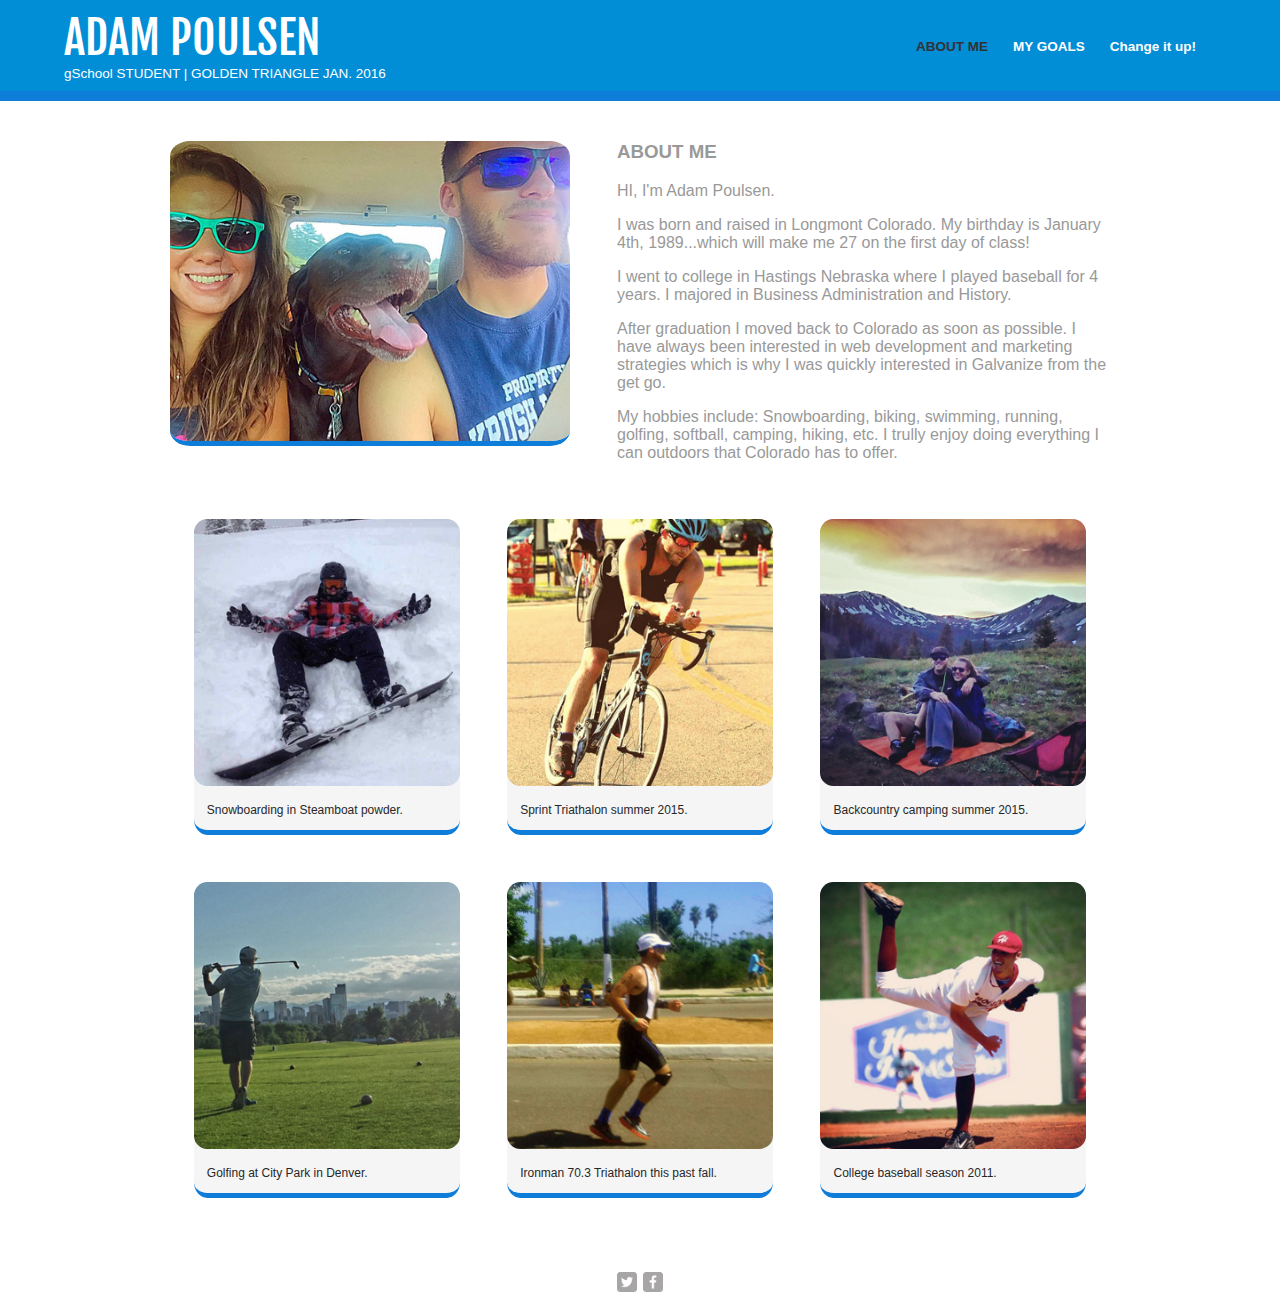
==== index.html @ 974e78f0 "Personal Page" ====
<!DOCTYPE html>
<html>
  <head>
    <meta charset="utf-8">
    <title> Adam Poulsen </title>
    <link rel="stylesheet" href="css/normalize.css">
    <link href='https://fonts.googleapis.com/css?family=Fjalla+One' rel='stylesheet' type='text/css'>
    <link rel="stylesheet" href="css/main.css">
    <link rel="stylesheet" href="css/responsive.css">
    <script src="http://ajax.googleapis.com/ajax/libs/jquery/1.11.0/jquery.min.js"></script>
    <script src="script.js"></script>
  </head>
    <body>
      <header>
        <a href="about.html" id="logo">
          <h1>ADAM POULSEN</h1> 
          <h2>gSchool STUDENT | GOLDEN TRIANGLE JAN. 2016</h2>
        </a> 
        <nav>
          <ul>
            <li><a href="about.html" class="selected">ABOUT ME</a></li>
            <li><a href="goals.html">MY GOALS</a></li>
            <li><a href="#" class="yup" id="change_background">Change it up!</a></li>
          </ul>
        </nav>
       </header>
      <div id="wrapper">
        <section>
          <img src="img/adam.JPG" alt="Photo of Adam P." class="profile-photo">
          <h3>ABOUT ME</h3>
          <p> HI, I'm Adam Poulsen.</p>
          <p>I was born and raised in Longmont Colorado.  My birthday is January 4th, 1989...which will make me 27 on the first day of class!</p>
          <p>I went to college in Hastings Nebraska where I played baseball for 4 years.  I majored in Business Administration and History.</p>
          <p>After graduation I moved back to Colorado as soon as possible.  I have always been interested in web development and marketing strategies which is why I was quickly interested in Galvanize from the get go.</p>
          <p>My hobbies include: Snowboarding, biking, swimming, running, golfing, softball, camping, hiking, etc.  I trully enjoy doing everything I can outdoors that Colorado has to offer.</p>
        </section></br>
        <section>
          <ul id='gallery'>
            <li>
              <a href="img/boarding.png">
                <img src="img/boarding.png" alt="">
                <p>Snowboarding in Steamboat powder.</p>
              </a> 
            </li>
            <li>
              <a href="img/bike.png">
                <img src="img/bike.png" alt="">
                <p>Sprint Triathalon summer 2015.</p>
              </a> 
            </li>
            <li>
              <a href="img/camping.png">
                <img src="img/camping.png" alt="">
                <p>Backcountry camping summer 2015.</p>
              </a> 
            </li>
            <li>
              <a href="img/golf.png">
                <img src="img/golf.png" alt="">
                <p>Golfing at City Park in Denver.</p>
              </a> 
            </li>
            <li>
              <a href="img/tri.png">
                <img src="img/tri.png" alt="">
                <p>Ironman 70.3 Triathalon this past fall.</p>
              </a> 
            </li>
            <li>
              <a href="img/baseball.png">
                <img src="img/baseball.png" alt="">
                <p>College baseball season 2011.</p>
              </a> 
            </li>
          </ul>
        </section>

      <footer>
        <a href="https://github.com/amp0024"><img src="img/twitter-wrap.png" alt="Twitter Logo" class="social-icon"></a>
        <a href="http://facebook.com"><img src="img/facebook-wrap.png" alt="Facebook Logo" class="social-icon"></a>
      </footer>
     </div>
    </body>
 
</html>
---- css/main.css ----
/*********
GENERAL
*********/

body {
  font-family: 'Open Sans', sans-serif;
}


#wrapper {
  max-width: 940px;
  margin: 0 auto;
  padding: 0 5%;
  background-color: "blue";
}

a {
 text-decoration: none;
}

img {
  max-width: 100%;
}

h3 {
  margin: 0 0 1em 0;
}


/*********
HEADING
*********/

header {
  float: left;
  margin: 0 0 30px 0;
  padding:  5px 0 0 0;
  width: 100%;
}


#logo {
 text-align: center;
 margin: 0;
}

h1 {
 font-family: 'Fjalla One', sans-serif;
 margin: 15px 0;
 font-size: 1.75em;
 font-weight: normal;
 line-height: 0.8em;
}

h2 {
  font-size: 0.75em;
  margin: -5px 0 0;
  font-weight: normal;
}

/*********
NAVIGATION
*********/

nav {
 text-align: center;
  padding: 10px 0;
  margin: 20px 0 0;
}

nav ul {
 list-style: none;
  margin: 0 10px;
  padding: 0;
}

nav ul li {
display: inline-block;
}

nav a {
  font-weight: 800;
  padding: 15px 10px;
  font-size: 0.75em;
}

/*********
FOOTER
*********/

footer {
 font-size: 0.75m;
  text-align: center;
  clear: both;
  padding-top: 50px;
  color: #ccc;
}

.social-icon {
  width: 20px;
  height: 20px;
  margin: 0 1px;
}



/*********
Page About
*********/

#gallery {
  margin: 0;
  padding: 0;
  list-style: none;
}

#gallery li {
  float: left;
  width: 45%;
  margin: 2.5%;
  background-color: #f5f5f5;
  color: #272727;
  border-radius: 5%;
  border-bottom: 5px solid #0d7dd9;
}

#gallery li a img {
border-radius: 5%;

}

#gallery li a p {
  margin: 0;
  padding: 5%;
  font-size: 0.75em;
  color: #272727;
  
}


.profile-photo {
  display: block;
  float: none;
  max-width: 400px;
  width: 90%;
  padding: 0px;
  margin: 0 10px 20px;
  border-radius: 5%;
  border-bottom: 5px solid #0d7dd9;
}

.goals {
  display: block;
  float: left;
  width: 45%;
  padding: 0px;
  margin: 0 50px 0 15px;
}


/*********
COLORS
*********/

/* site body */
body {
  background-color: #fff;
  color: #999;
}


header {
 background-color: #018ed7;
 border-color: #333133;
}

/*nav background on mobile */
nav {
  background: #0e7dd5;
}

/* logo text */
h1, h2 {
  color: #ffffff;
}

/* links */
a {
 color: #018ed7; 
}



nav a, nav a:visited {
  color: #fff;
}
/*selected nav link */
nav a.selected, nav a:hover {
  color: #333133;
}
---- css/responsive.css ----
@media screen and (min-width: 480px) {
  
  /*********
  TWO COLUMN LAYOUT
  *********/
  
  #primary {
    width: 50%;
    float: left;
  }
  
  #secondary {
    width: 40%;
    float: right;
  }
  
  /*********
  Page Portfolio
  *********/
  
  #gallery li {
    width: 28.3333%; 
  }
  
  #gallery li:nth-child(4n) {
    clear: left;
  }
  
  /*********
  Page About
  *********/
  
  .profile-photo {
    float: left;
    margin: 0 5% 30px 0;
  }
  
  
} 
  
@media screen and (min-width: 660px) {
  
  /*********
  header
  *********/
  
  nav { 
    background: none;
    float: right;
    font-size: 1.125em;
    margin-right: 5%;
    text-align: right;
    width: 45%;
  }
  #logo { 
    float: left;
    font-size: 1.125em;
    margin-left: 5%;
    text-align: left;
    width: 45%;
  }
   
  h1 {
   font-size: 2.5em; 
  }
  
  h2 {
    font-size; 0.825em;
    margin-bottom: 10px; 
  }
  
  header {
    border-bottom: 10px solid #0d7dd9;
    margin-bottom: 40px;
  }
  
  
}
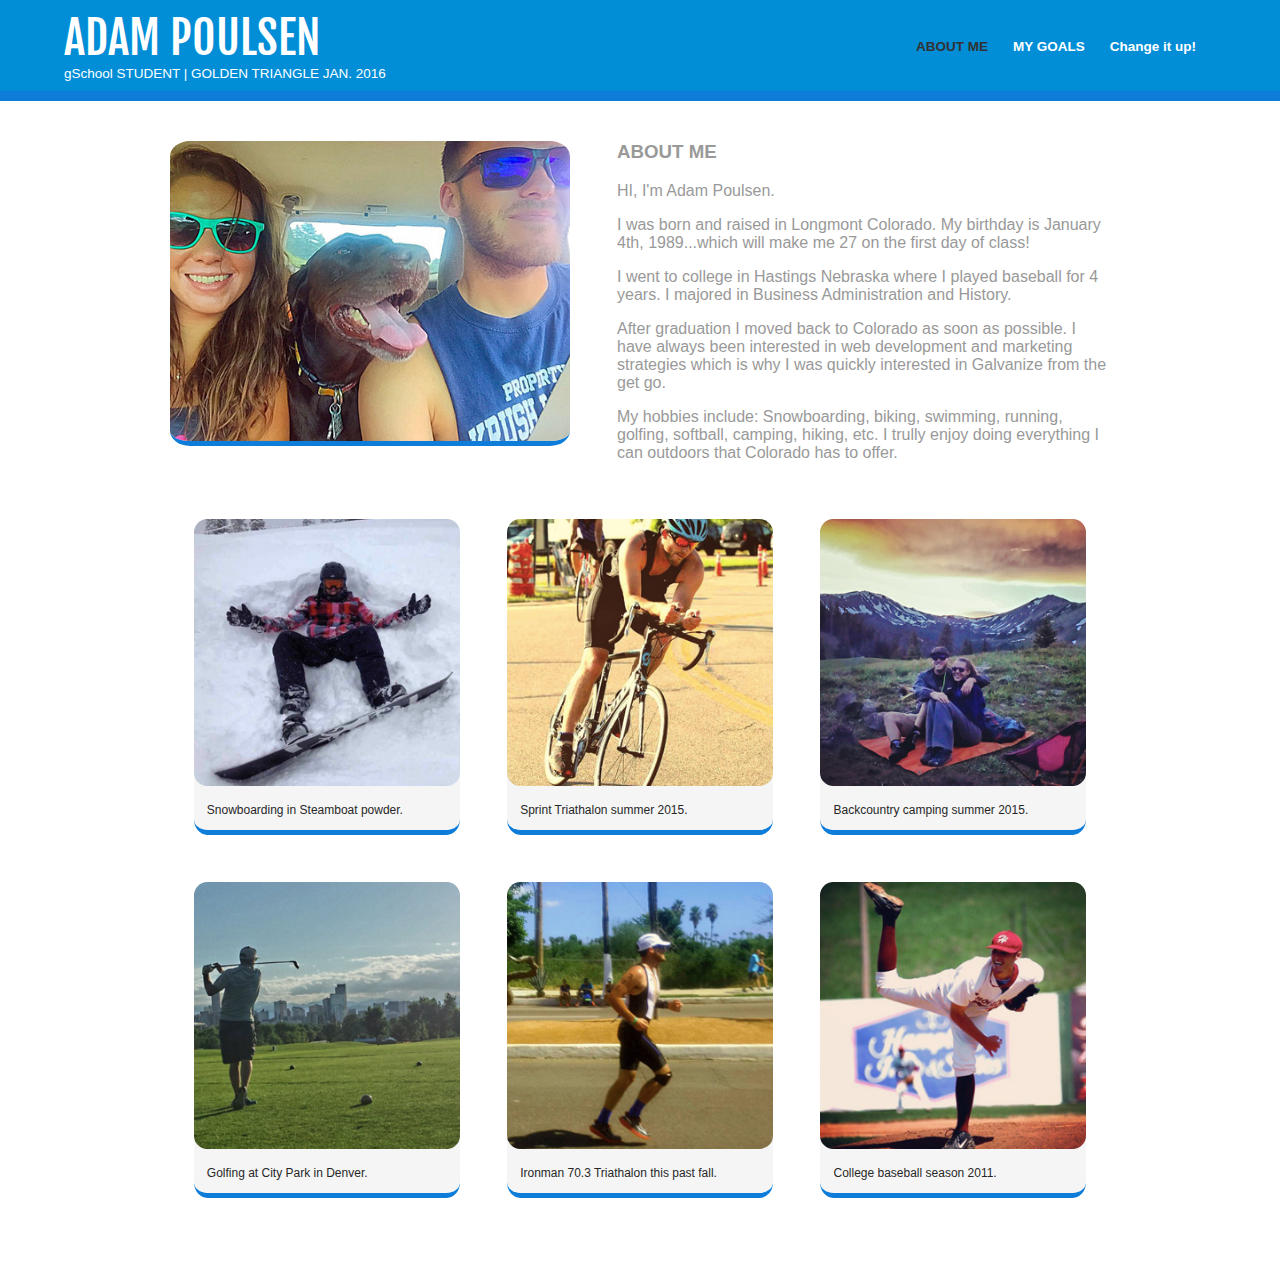
==== commit 2e3da54e: "Updated portfolio page" ====
--- a/index.html
+++ b/index.html
@@ -12,13 +12,13 @@
   </head>
     <body>
       <header>
-        <a href="about.html" id="logo">
+        <a href="index.html" id="logo">
           <h1>ADAM POULSEN</h1> 
           <h2>gSchool STUDENT | GOLDEN TRIANGLE JAN. 2016</h2>
         </a> 
         <nav>
           <ul>
-            <li><a href="about.html" class="selected">ABOUT ME</a></li>
+            <li><a href="index.html" class="selected">ABOUT ME</a></li>
             <li><a href="goals.html">MY GOALS</a></li>
             <li><a href="#" class="yup" id="change_background">Change it up!</a></li>
           </ul>
@@ -76,8 +76,6 @@
         </section>
 
       <footer>
-        <a href="https://github.com/amp0024"><img src="img/twitter-wrap.png" alt="Twitter Logo" class="social-icon"></a>
-        <a href="http://facebook.com"><img src="img/facebook-wrap.png" alt="Facebook Logo" class="social-icon"></a>
       </footer>
      </div>
     </body>
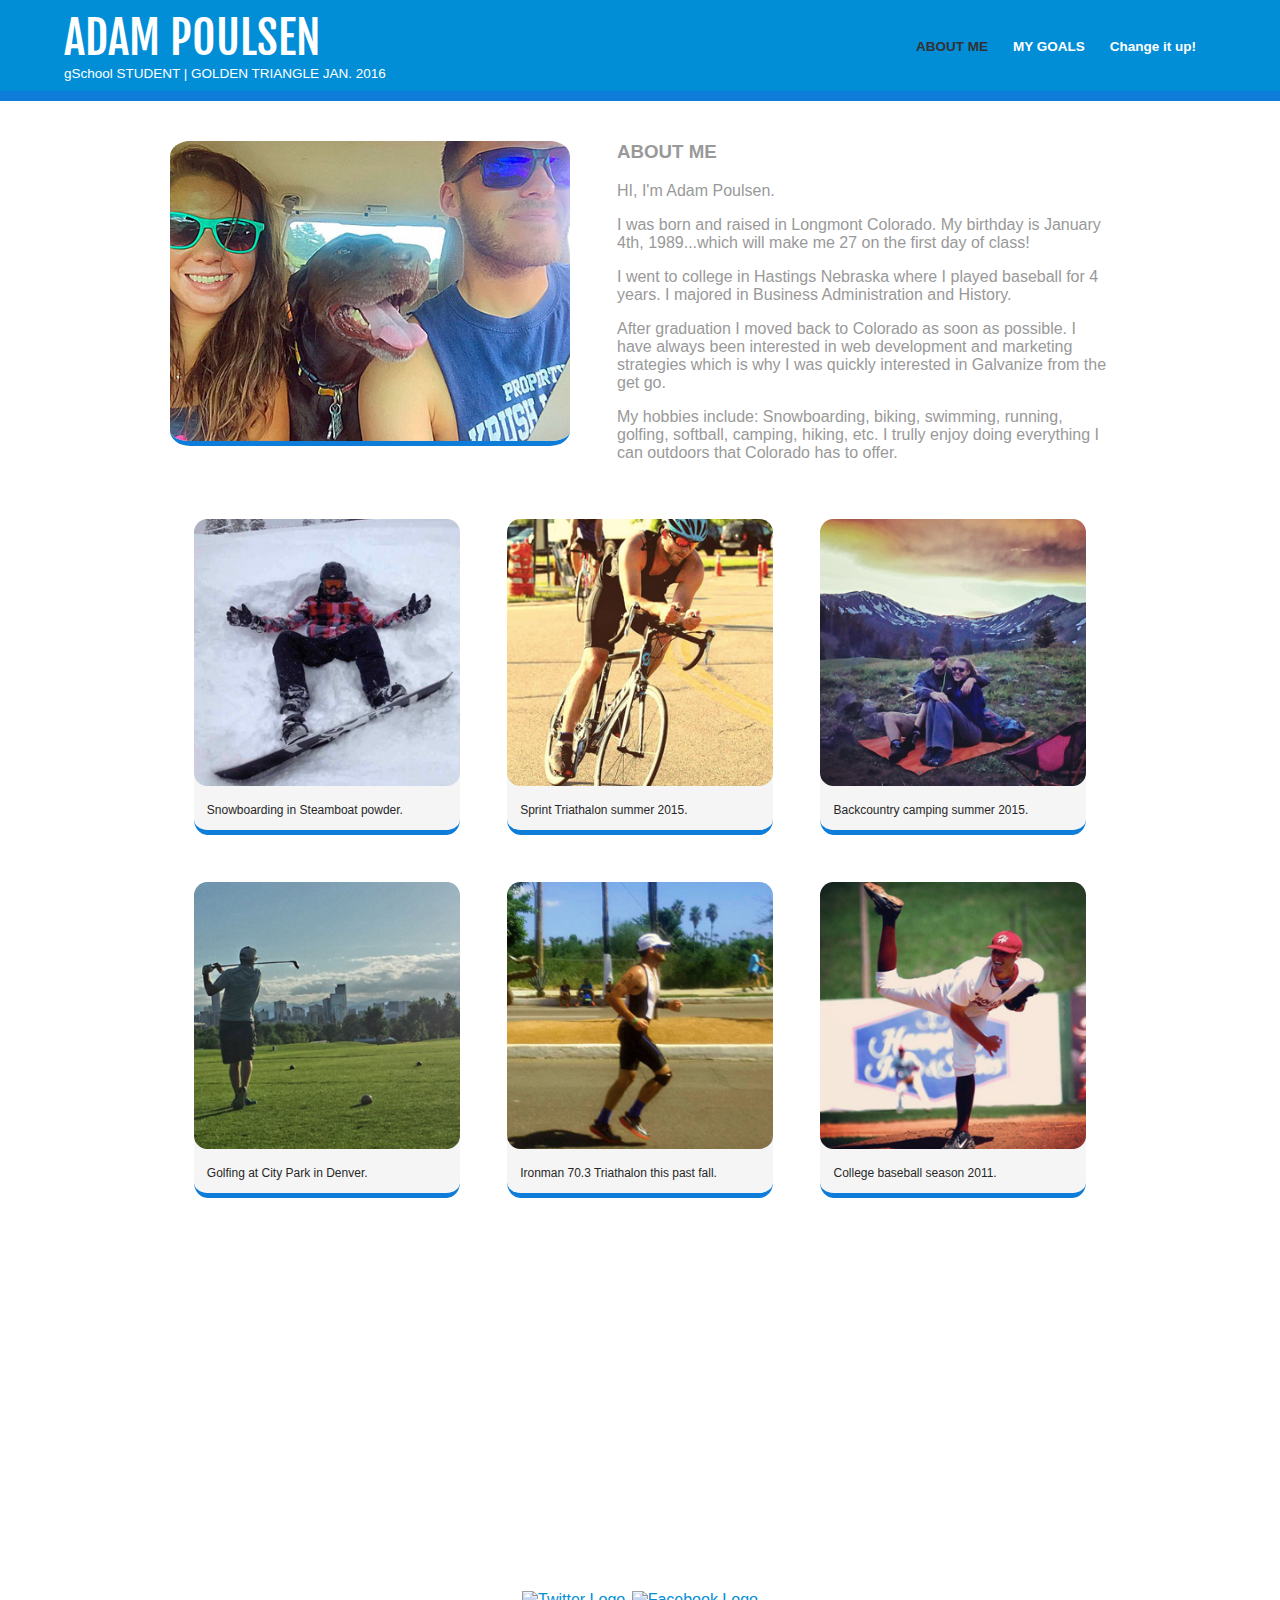
==== commit 187f98ed: "added vid" ====
--- a/index.html
+++ b/index.html
@@ -12,13 +12,13 @@
   </head>
     <body>
       <header>
-        <a href="index.html" id="logo">
+        <a href="about.html" id="logo">
           <h1>ADAM POULSEN</h1> 
           <h2>gSchool STUDENT | GOLDEN TRIANGLE JAN. 2016</h2>
         </a> 
         <nav>
           <ul>
-            <li><a href="index.html" class="selected">ABOUT ME</a></li>
+            <li><a href="about.html" class="selected">ABOUT ME</a></li>
             <li><a href="goals.html">MY GOALS</a></li>
             <li><a href="#" class="yup" id="change_background">Change it up!</a></li>
           </ul>
@@ -74,8 +74,10 @@
             </li>
           </ul>
         </section>
-
+    <iframe id="video" width="560" height="315" src="https://www.youtube.com/embed/8XlYXl111XI" frameborder="0" allowfullscreen></iframe>
       <footer>
+        <a href="https://github.com/amp0024"><img src="img/twitter-wrap.png" alt="Twitter Logo" class="social-icon"></a>
+        <a href="http://facebook.com"><img src="img/facebook-wrap.png" alt="Facebook Logo" class="social-icon"></a>
       </footer>
      </div>
     </body>
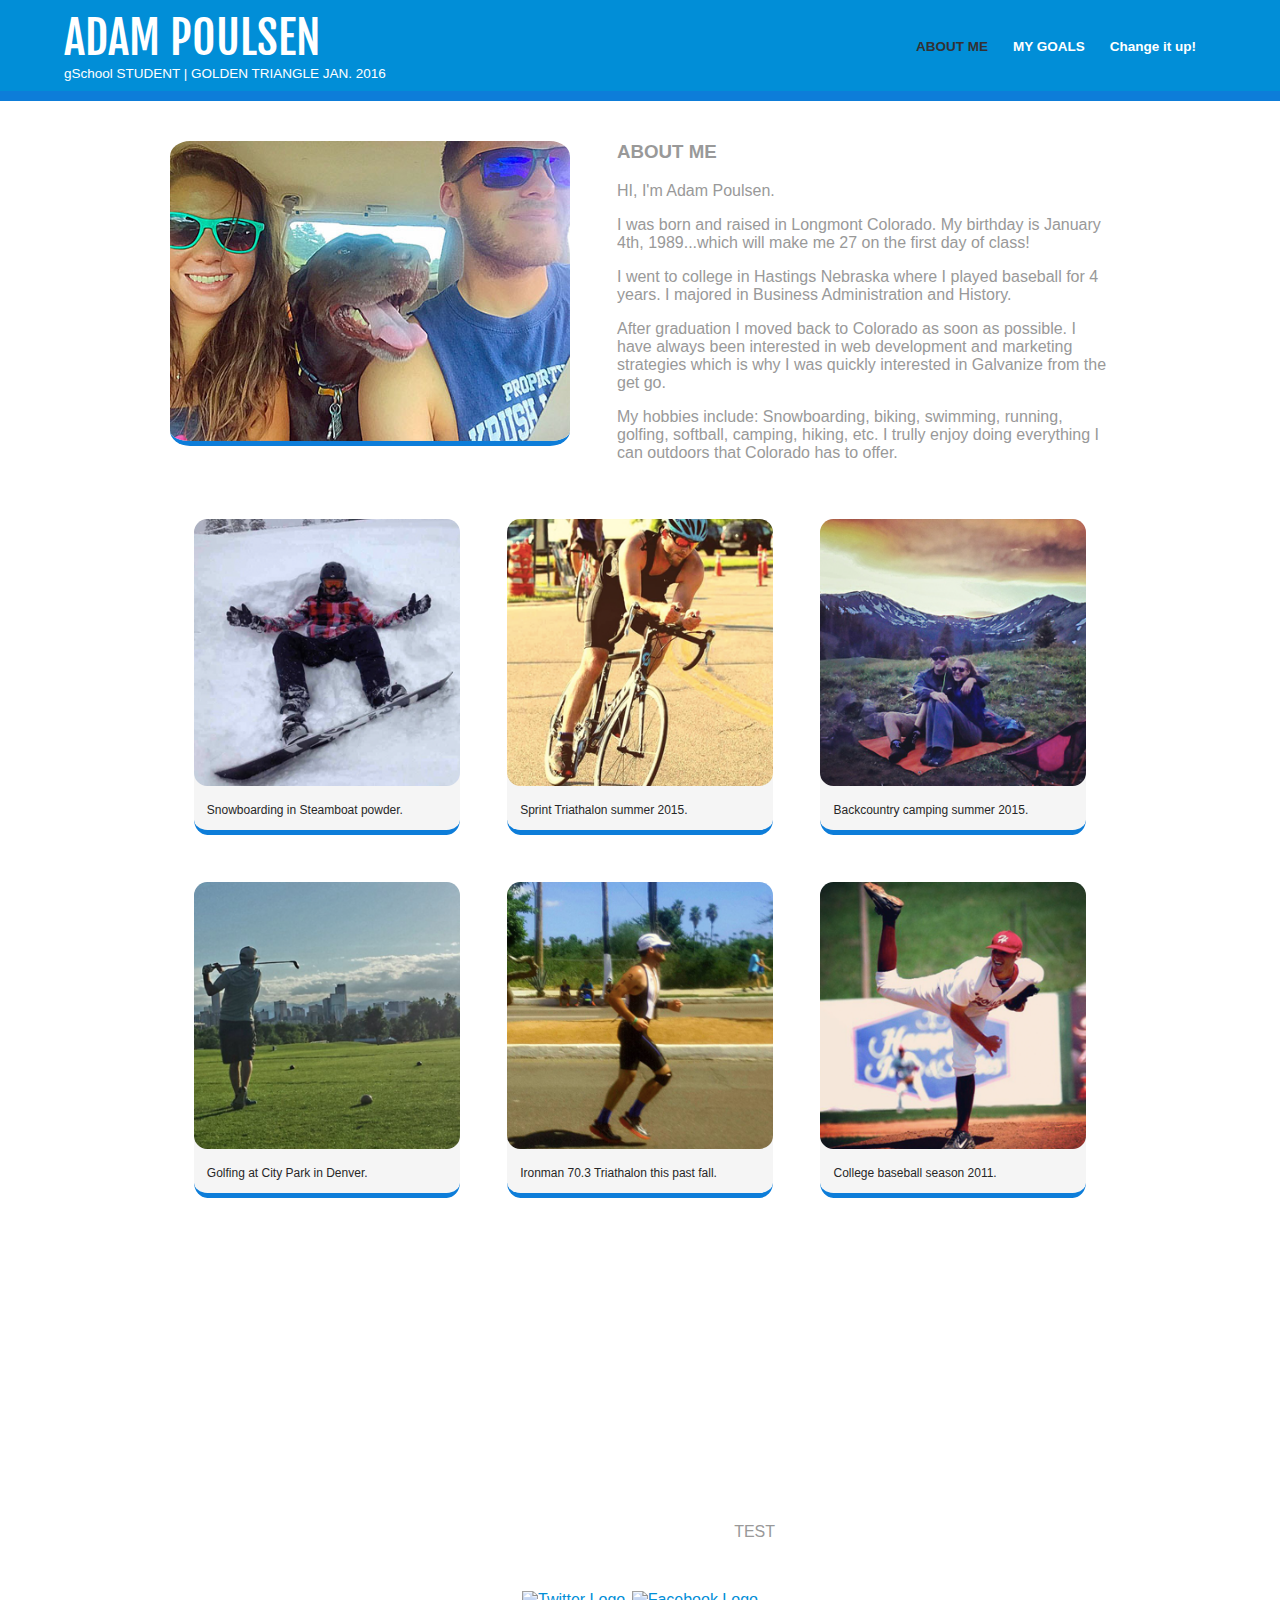
==== commit e2d88dd1: "testing ssh" ====
--- a/index.html
+++ b/index.html
@@ -74,7 +74,7 @@
             </li>
           </ul>
         </section>
-    <iframe id="video" width="560" height="315" src="https://www.youtube.com/embed/8XlYXl111XI" frameborder="0" allowfullscreen></iframe>
+    <iframe id="video" width="560" height="315" src="https://www.youtube.com/embed/8XlYXl111XI" frameborder="0" allowfullscreen></iframe> TEST
       <footer>
         <a href="https://github.com/amp0024"><img src="img/twitter-wrap.png" alt="Twitter Logo" class="social-icon"></a>
         <a href="http://facebook.com"><img src="img/facebook-wrap.png" alt="Facebook Logo" class="social-icon"></a>
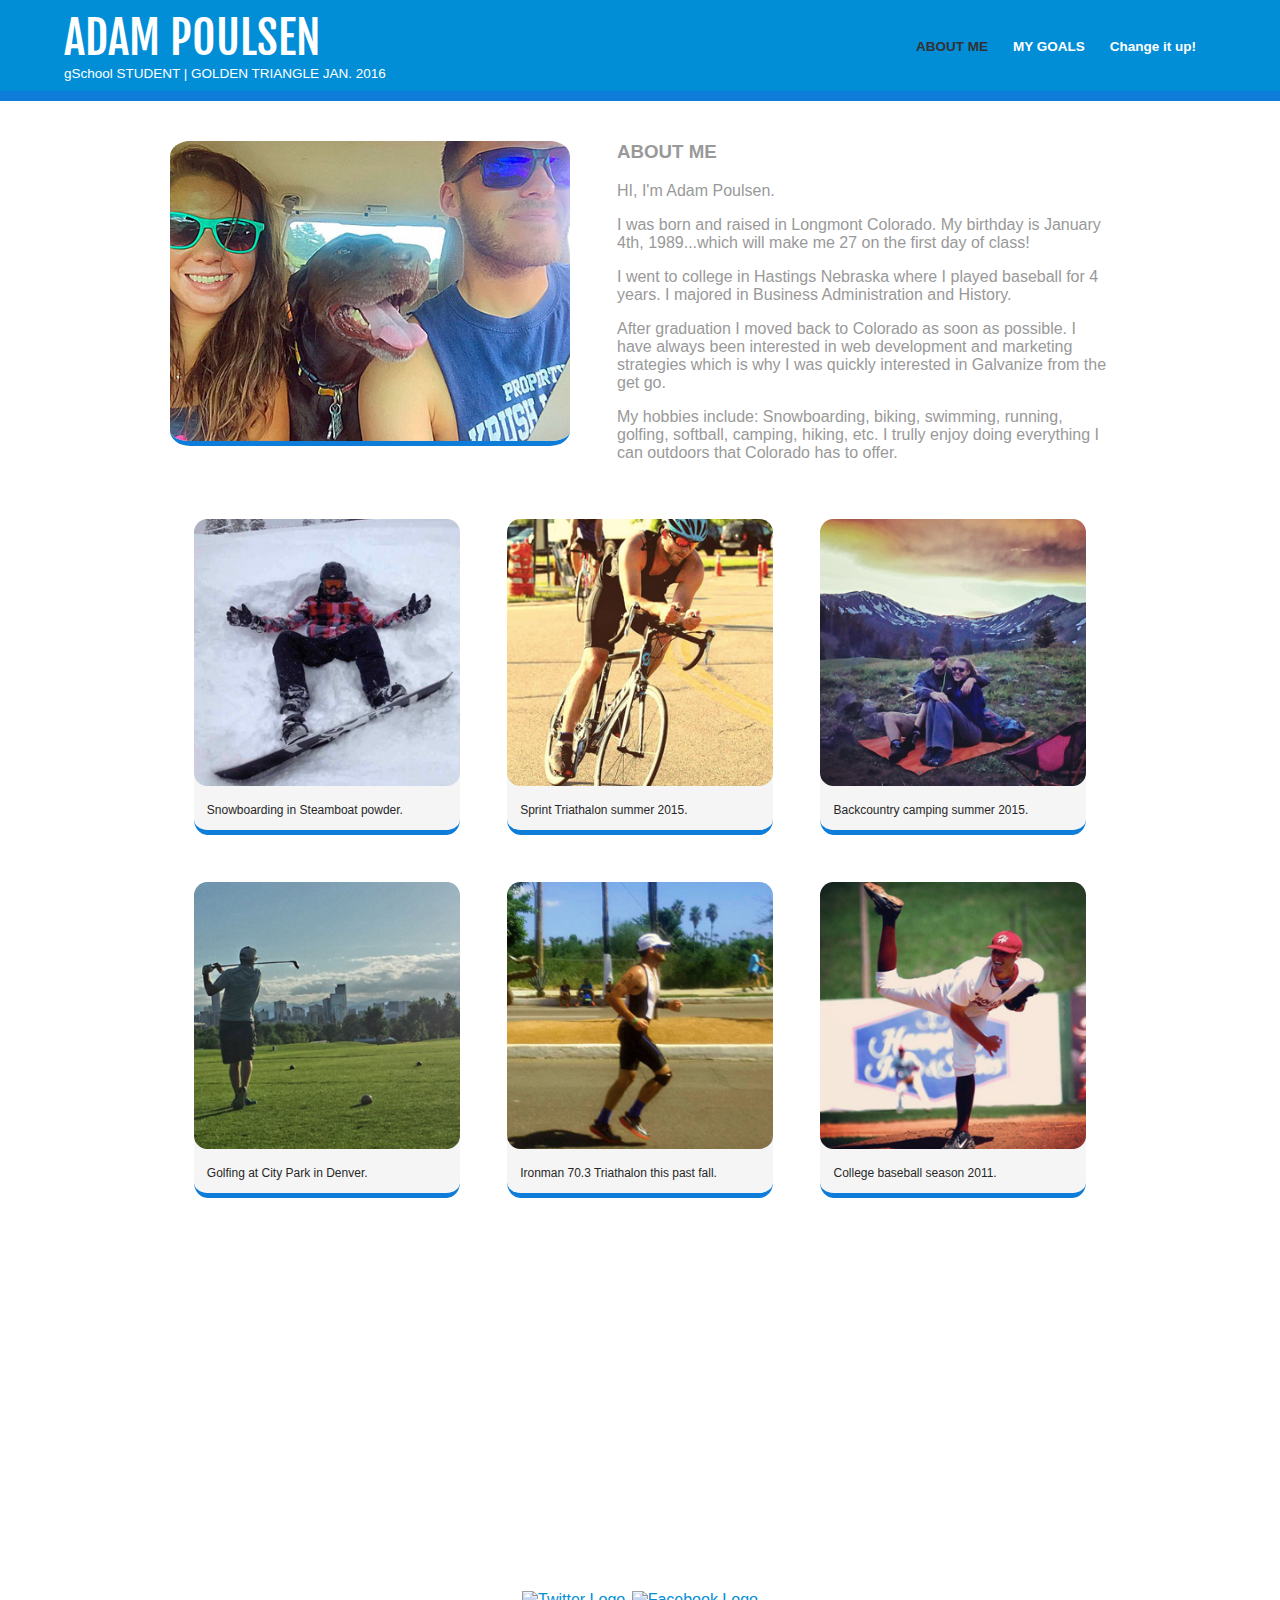
==== commit d160859a: "remove test" ====
--- a/index.html
+++ b/index.html
@@ -74,7 +74,7 @@
             </li>
           </ul>
         </section>
-    <iframe id="video" width="560" height="315" src="https://www.youtube.com/embed/8XlYXl111XI" frameborder="0" allowfullscreen></iframe> TEST
+    <iframe id="video" width="560" height="315" src="https://www.youtube.com/embed/8XlYXl111XI" frameborder="0" allowfullscreen></iframe>
       <footer>
         <a href="https://github.com/amp0024"><img src="img/twitter-wrap.png" alt="Twitter Logo" class="social-icon"></a>
         <a href="http://facebook.com"><img src="img/facebook-wrap.png" alt="Facebook Logo" class="social-icon"></a>
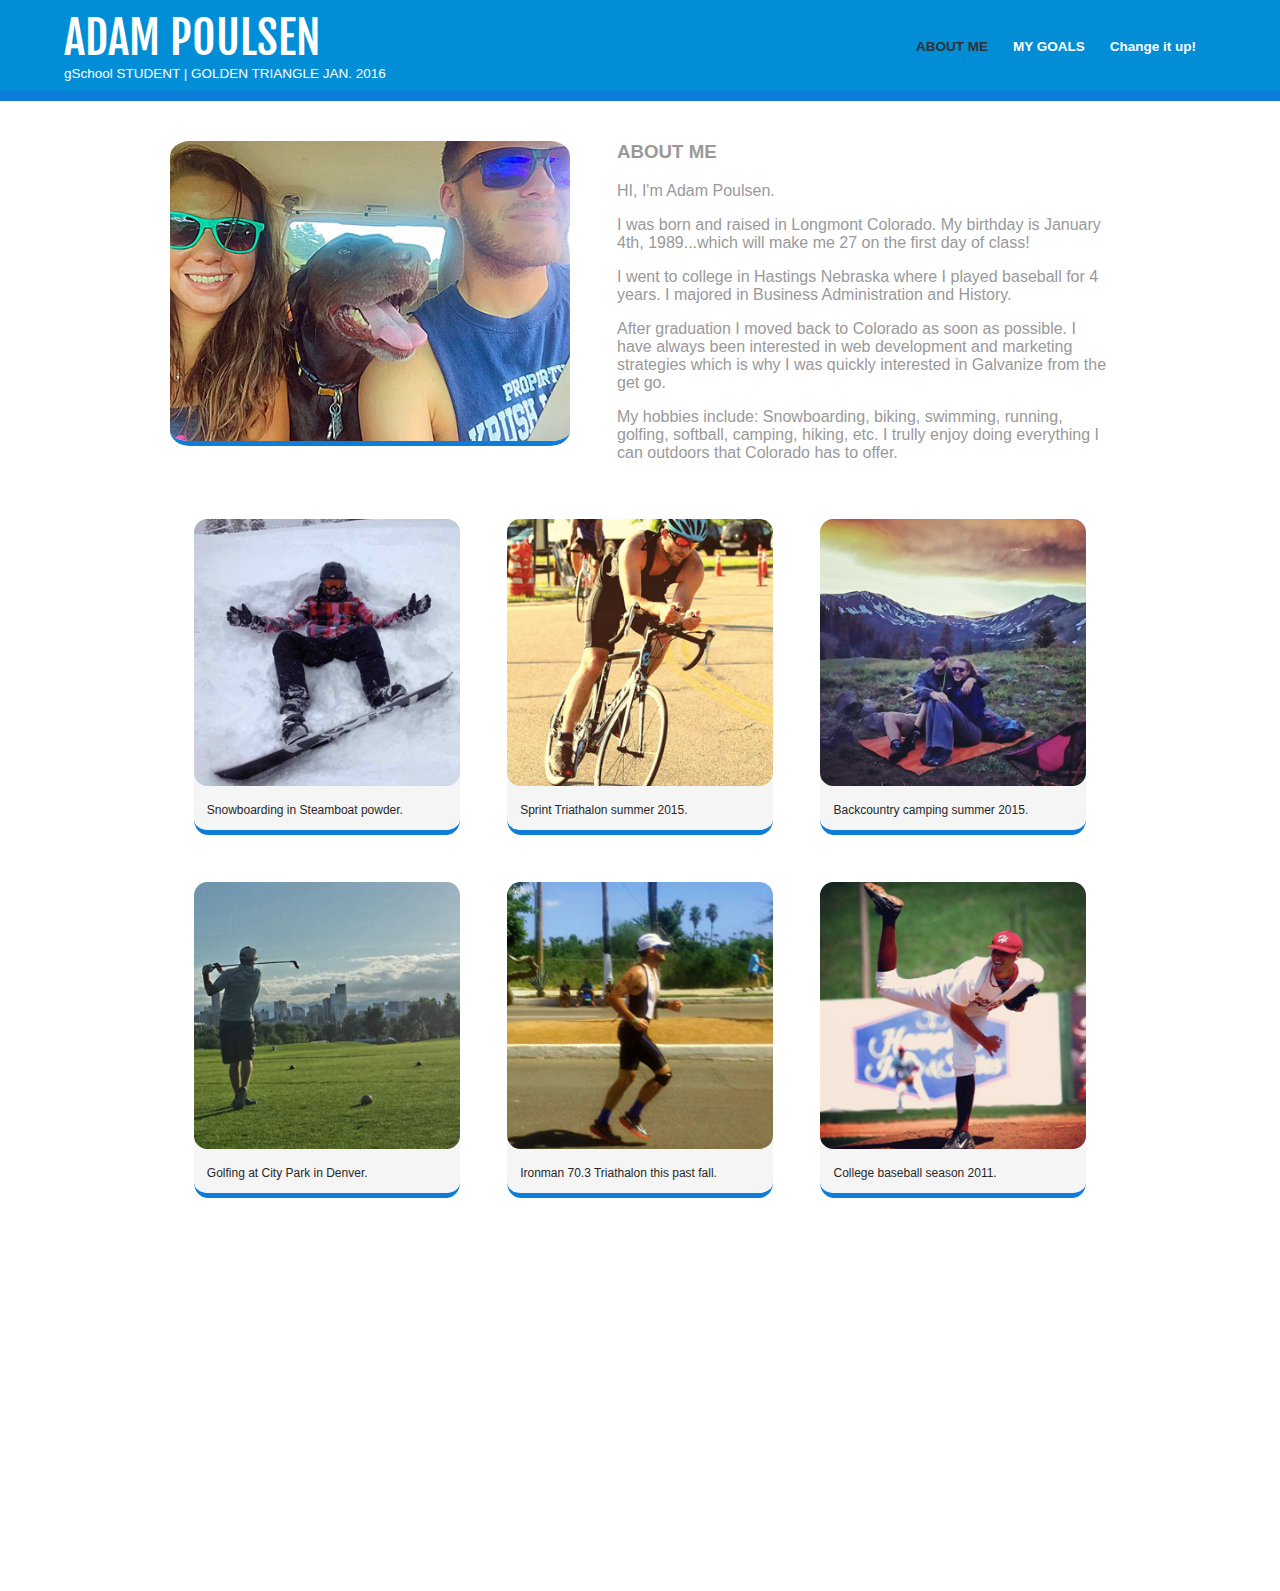
==== commit 9fcc6476: "edits" ====
--- a/index.html
+++ b/index.html
@@ -18,7 +18,7 @@
         </a> 
         <nav>
           <ul>
-            <li><a href="about.html" class="selected">ABOUT ME</a></li>
+            <li><a href="index.html" class="selected">ABOUT ME</a></li>
             <li><a href="goals.html">MY GOALS</a></li>
             <li><a href="#" class="yup" id="change_background">Change it up!</a></li>
           </ul>
@@ -76,8 +76,7 @@
         </section>
     <iframe id="video" width="560" height="315" src="https://www.youtube.com/embed/8XlYXl111XI" frameborder="0" allowfullscreen></iframe>
       <footer>
-        <a href="https://github.com/amp0024"><img src="img/twitter-wrap.png" alt="Twitter Logo" class="social-icon"></a>
-        <a href="http://facebook.com"><img src="img/facebook-wrap.png" alt="Facebook Logo" class="social-icon"></a>
+       
       </footer>
      </div>
     </body>
